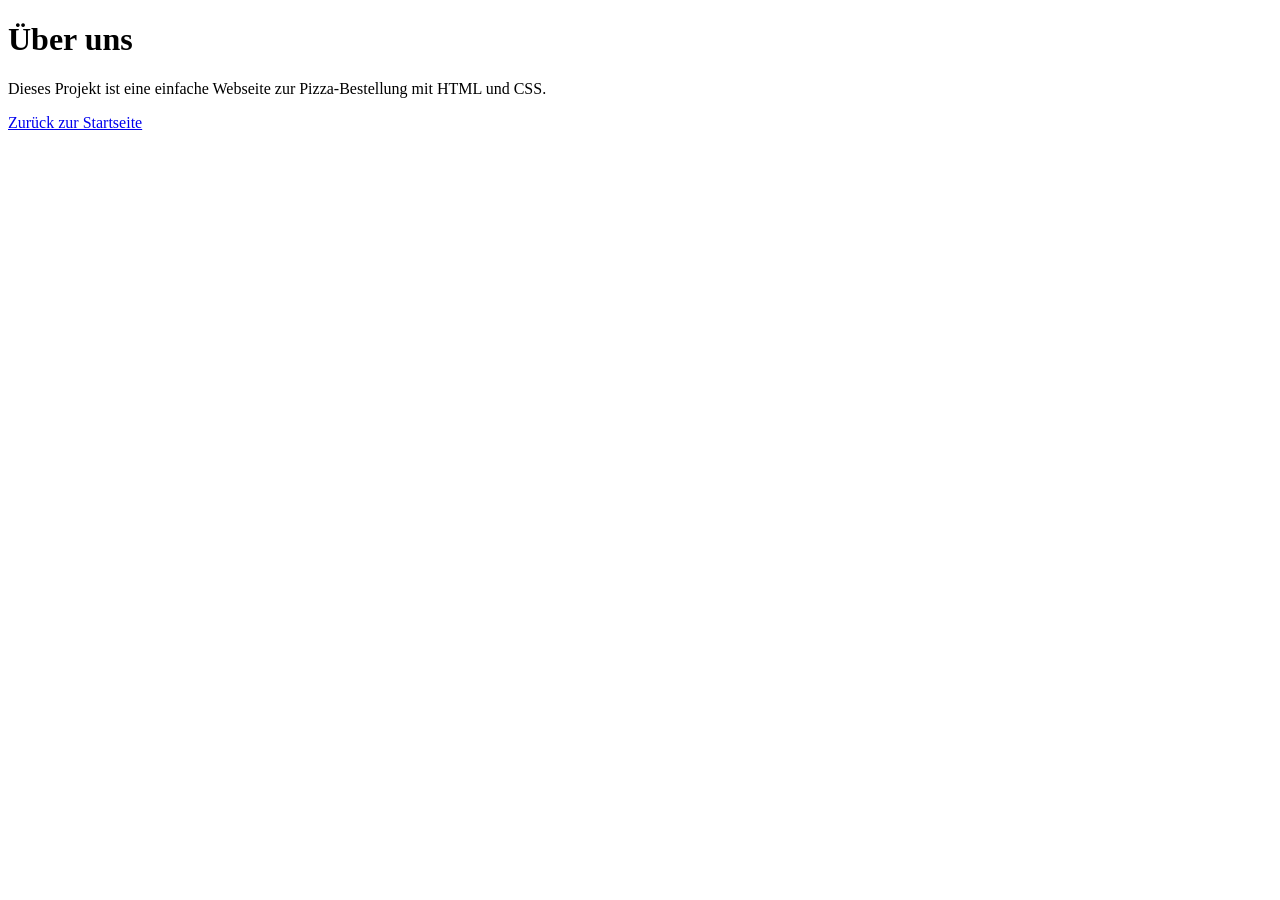
==== index.html @ 9bd303f0 "index.html" ====
<!DOCTYPE html>
<html lang="de">
<head>
  <meta charset="UTF-8">
  <title>Über uns</title>
  <!-- Bindet style.css ein -->
  <link rel="stylesheet" href="style.css">
</head>
<body>
  <h1>Über uns</h1>

  <!-- Projektbeschreibung -->
  <p>Dieses Projekt ist eine einfache Webseite zur Pizza-Bestellung mit HTML und CSS.</p>

  <!-- Link zurück zur Startseite -->
  <a href="index.html">Zurück zur Startseite</a>
</body>
</html>
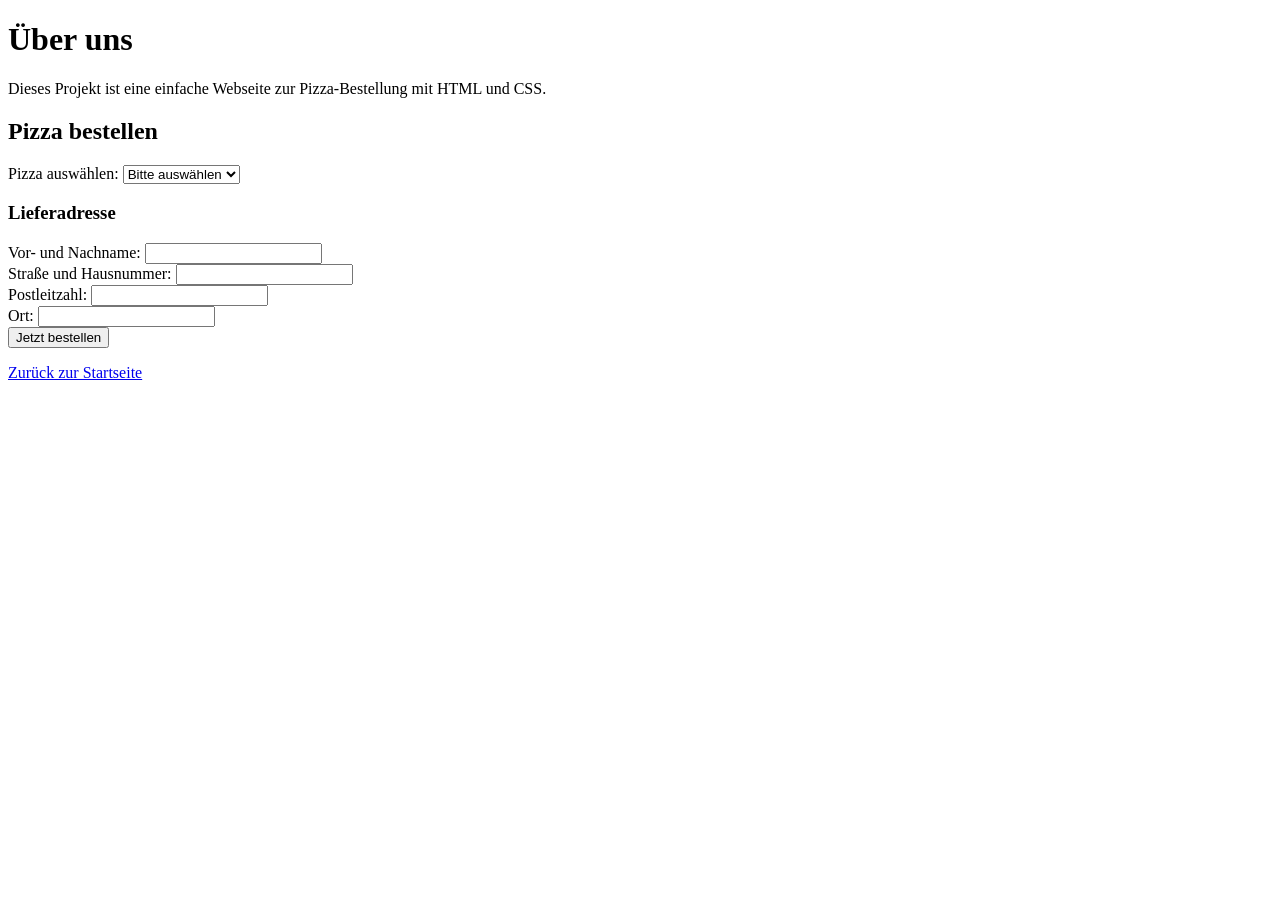
==== commit 92160abb: "Bestellformular hinzugefügt" ====
--- a/index.html
+++ b/index.html
@@ -1,3 +1,4 @@
+
 <!DOCTYPE html>
 <html lang="de">
 <head>
@@ -12,7 +13,55 @@
   <!-- Projektbeschreibung -->
   <p>Dieses Projekt ist eine einfache Webseite zur Pizza-Bestellung mit HTML und CSS.</p>
 
+  <!-- Bestellformular -->
+  <h2>Pizza bestellen</h2>
+
+  <form action="#" method="post">
+
+    <!-- Pizza auswählen -->
+    <div>
+      <label for="pizza">Pizza auswählen:</label>
+      <select id="pizza" name="pizza" required>
+        <option value="">Bitte auswählen</option>
+        <option value="margherita">Margherita</option>
+        <option value="salami">Salami</option>
+        <option value="funghi">Funghi</option>
+        <option value="tonno">Tonno</option>
+      </select>
+    </div>
+
+    <!-- Lieferadresse -->
+    <h3>Lieferadresse</h3>
+
+    <div>
+      <label for="name">Vor- und Nachname:</label>
+      <input type="text" id="name" name="name" required>
+    </div>
+
+    <div>
+      <label for="strasse">Straße und Hausnummer:</label>
+      <input type="text" id="strasse" name="strasse" required>
+    </div>
+
+    <div>
+      <label for="plz">Postleitzahl:</label>
+      <input type="text" id="plz" name="plz"
+             pattern="[0-9]{5}" maxlength="5" required>
+    </div>
+
+    <div>
+      <label for="ort">Ort:</label>
+      <input type="text" id="ort" name="ort" required>
+    </div>
+
+    <!-- Bestellung absenden -->
+    <button type="submit">Jetzt bestellen</button>
+
+  </form>
+
   <!-- Link zurück zur Startseite -->
-  <a href="index.html">Zurück zur Startseite</a>
+  <p>
+    <a href="index.html">Zurück zur Startseite</a>
+  </p>
 </body>
-</html>+</html>
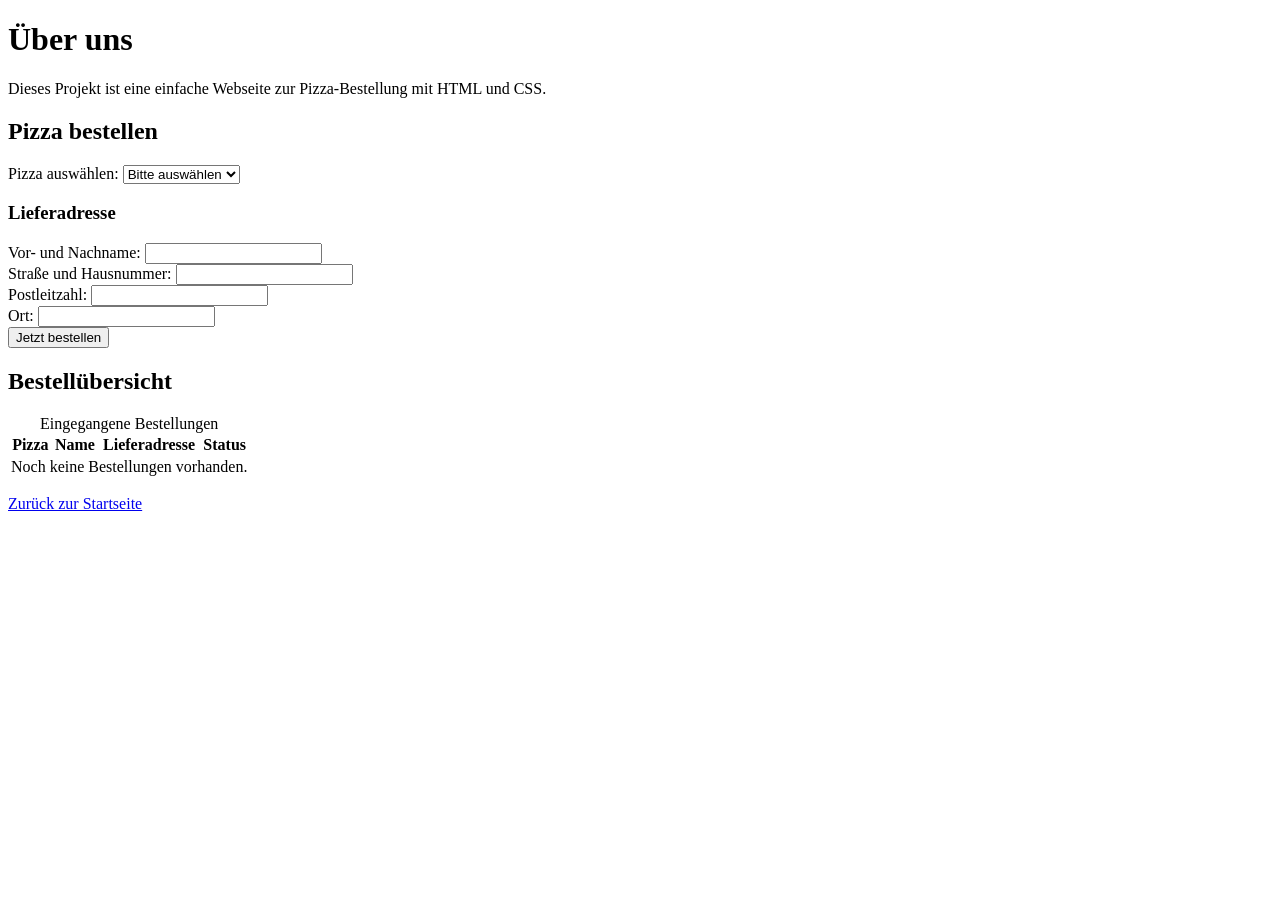
==== commit 97958761: "anpassung index" ====
--- a/index.html
+++ b/index.html
@@ -59,6 +59,27 @@
 
   </form>
 
+  <!-- Anzeige der Bestellungen -->
+  <section aria-labelledby="bestellungen">
+    <h2 id="bestellungen">Bestellübersicht</h2>
+    <table>
+      <caption>Eingegangene Bestellungen</caption>
+      <thead>
+        <tr>
+          <th scope="col">Pizza</th>
+          <th scope="col">Name</th>
+          <th scope="col">Lieferadresse</th>
+          <th scope="col">Status</th>
+        </tr>
+      </thead>
+      <tbody>
+        <tr>
+          <td colspan="4">Noch keine Bestellungen vorhanden.</td>
+        </tr>
+      </tbody>
+    </table>
+  </section>
+
   <!-- Link zurück zur Startseite -->
   <p>
     <a href="index.html">Zurück zur Startseite</a>
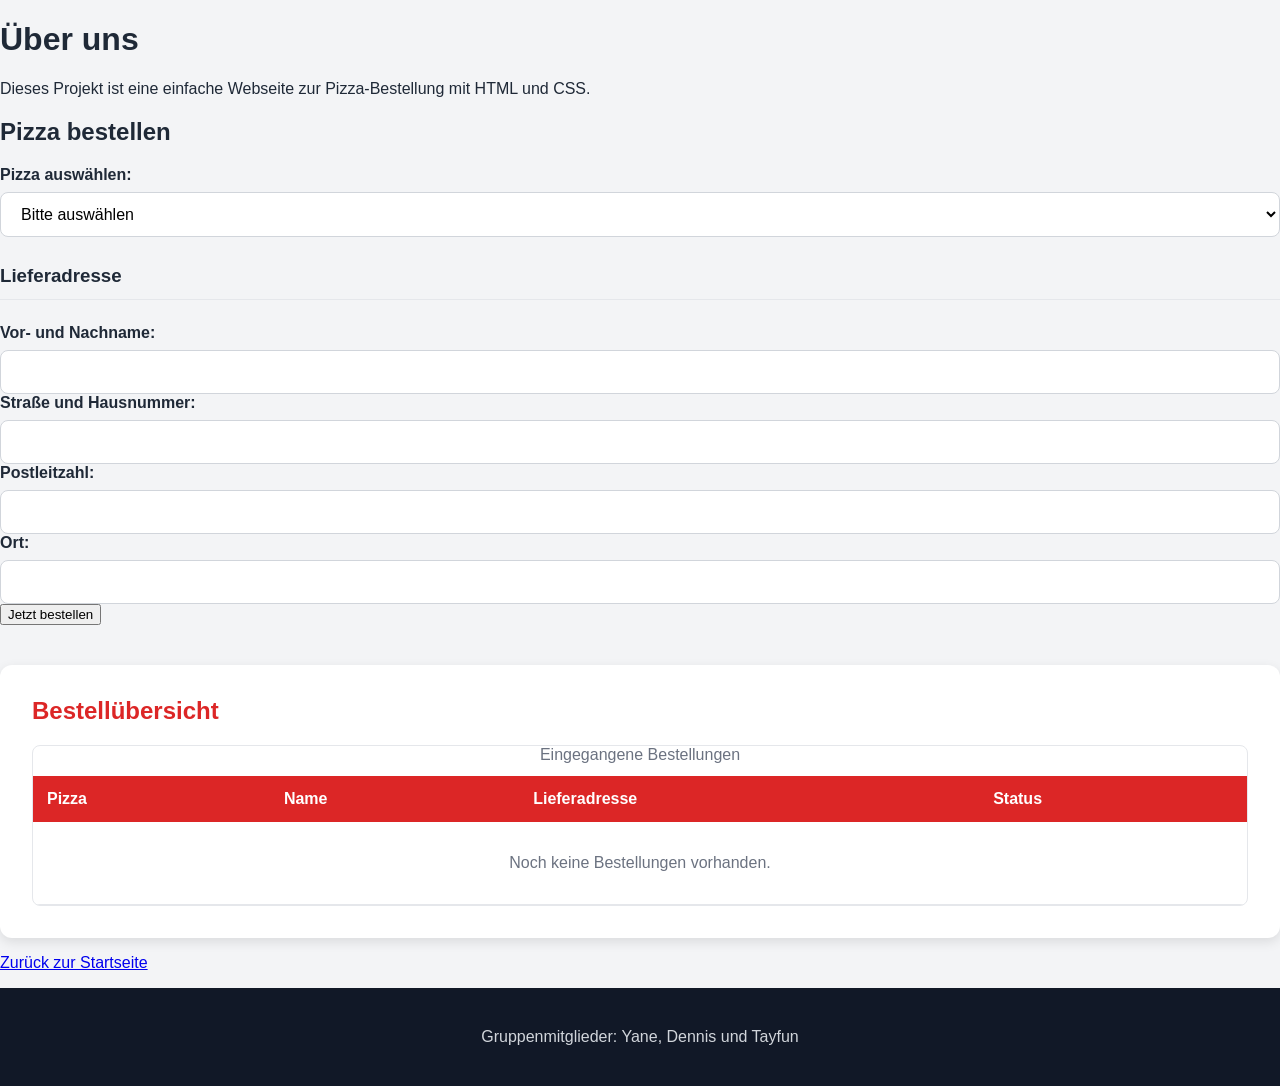
==== commit e4c8e215: "änderung css" ====
--- a/index.html
+++ b/index.html
@@ -60,29 +60,35 @@
   </form>
 
   <!-- Anzeige der Bestellungen -->
-  <section aria-labelledby="bestellungen">
+  <section class="karte bestelluebersicht" aria-labelledby="bestellungen">
     <h2 id="bestellungen">Bestellübersicht</h2>
-    <table>
-      <caption>Eingegangene Bestellungen</caption>
-      <thead>
-        <tr>
-          <th scope="col">Pizza</th>
-          <th scope="col">Name</th>
-          <th scope="col">Lieferadresse</th>
-          <th scope="col">Status</th>
-        </tr>
-      </thead>
-      <tbody>
-        <tr>
-          <td colspan="4">Noch keine Bestellungen vorhanden.</td>
-        </tr>
-      </tbody>
-    </table>
+    <div class="tabellen-container">
+      <table>
+        <caption>Eingegangene Bestellungen</caption>
+        <thead>
+          <tr>
+            <th scope="col">Pizza</th>
+            <th scope="col">Name</th>
+            <th scope="col">Lieferadresse</th>
+            <th scope="col">Status</th>
+          </tr>
+        </thead>
+        <tbody>
+          <tr>
+            <td class="leer" colspan="4">Noch keine Bestellungen vorhanden.</td>
+          </tr>
+        </tbody>
+      </table>
+    </div>
   </section>
 
   <!-- Link zurück zur Startseite -->
   <p>
     <a href="index.html">Zurück zur Startseite</a>
   </p>
+
+  <footer>
+    <p>Gruppenmitglieder: Yane, Dennis und Tayfun</p>
+  </footer>
 </body>
 </html>
--- a/style.css
+++ b/style.css
@@ -0,0 +1,205 @@
+
+/* Grundlayout */
+* {
+  box-sizing: border-box;
+}
+
+body {
+  margin: 0;
+  font-family: Arial, sans-serif;
+  background-color: #f3f4f6;
+  color: #1f2937;
+}
+
+/* Kopfbereich */
+header {
+  background-color: #dc2626;
+  color: white;
+  text-align: center;
+  padding: 32px 20px;
+}
+
+header h1 {
+  margin: 0;
+  font-size: 36px;
+}
+
+header p {
+  margin-top: 12px;
+}
+
+/* Hauptcontainer */
+.container {
+  max-width: 900px;
+  margin: 0 auto;
+  padding: 40px 20px;
+}
+
+/* Projektbeschreibung */
+.beschreibung {
+  text-align: center;
+  margin-bottom: 32px;
+}
+
+.beschreibung p {
+  color: #6b7280;
+}
+
+/* Weiße Karten */
+.karte {
+  background-color: white;
+  padding: 32px;
+  border-radius: 12px;
+  box-shadow: 0 4px 12px rgba(0, 0, 0, 0.1);
+}
+
+.karte h2 {
+  color: #dc2626;
+  margin-top: 0;
+}
+
+/* Formular */
+.formularfeld {
+  margin-bottom: 20px;
+}
+
+label {
+  display: block;
+  margin-bottom: 8px;
+  font-weight: bold;
+}
+
+input,
+select {
+  width: 100%;
+  padding: 12px 16px;
+  border: 1px solid #d1d5db;
+  border-radius: 8px;
+  font-size: 16px;
+  background-color: white;
+}
+
+/* Eingabefeld aktiv */
+input:focus,
+select:focus {
+  outline: none;
+  border-color: #ef4444;
+  box-shadow: 0 0 0 3px #fee2e2;
+}
+
+/* Lieferadresse */
+form h3 {
+  padding-bottom: 12px;
+  border-bottom: 1px solid #e5e7eb;
+  margin-top: 28px;
+  margin-bottom: 24px;
+}
+
+/* PLZ und Ort nebeneinander */
+.adresszeile {
+  display: grid;
+  grid-template-columns: 1fr 1fr;
+  gap: 16px;
+}
+
+/* Bestellbutton */
+.bestellbutton {
+  width: 100%;
+  padding: 14px;
+  background-color: #dc2626;
+  color: white;
+  border: none;
+  border-radius: 8px;
+  font-size: 16px;
+  font-weight: bold;
+  cursor: pointer;
+  transition: background-color 0.2s;
+}
+
+.bestellbutton:hover {
+  background-color: #b91c1c;
+}
+
+/* Bestellübersicht */
+.bestelluebersicht {
+  margin-top: 40px;
+}
+
+.tabellen-container {
+  overflow-x: auto;
+  border: 1px solid #e5e7eb;
+  border-radius: 8px;
+  background-color: white;
+}
+
+table {
+  width: 100%;
+  min-width: 560px;
+  border-collapse: collapse;
+  text-align: left;
+}
+
+caption {
+  margin-bottom: 12px;
+  color: #6b7280;
+}
+
+th {
+  background-color: #dc2626;
+  color: white;
+  padding: 14px;
+}
+
+td {
+  padding: 14px;
+  border-bottom: 1px solid #e5e7eb;
+}
+
+tbody tr:hover {
+  background-color: #f9fafb;
+}
+
+.leer {
+  text-align: center;
+  color: #6b7280;
+  padding: 32px;
+}
+
+/* Zurück-Link */
+.zurueck {
+  margin-top: 32px;
+  text-align: center;
+}
+
+.zurueck a {
+  color: #dc2626;
+  text-decoration: none;
+  font-weight: bold;
+}
+
+.zurueck a:hover {
+  text-decoration: underline;
+}
+
+/* Fußbereich */
+footer {
+  background-color: #111827;
+  color: #d1d5db;
+  text-align: center;
+  padding: 24px;
+}
+
+/* Anpassung für Smartphones */
+@media (max-width: 600px) {
+  .adresszeile {
+    grid-template-columns: 1fr;
+  }
+
+  .karte {
+    padding: 20px;
+  }
+
+  header h1 {
+    font-size: 28px;
+  }
+}
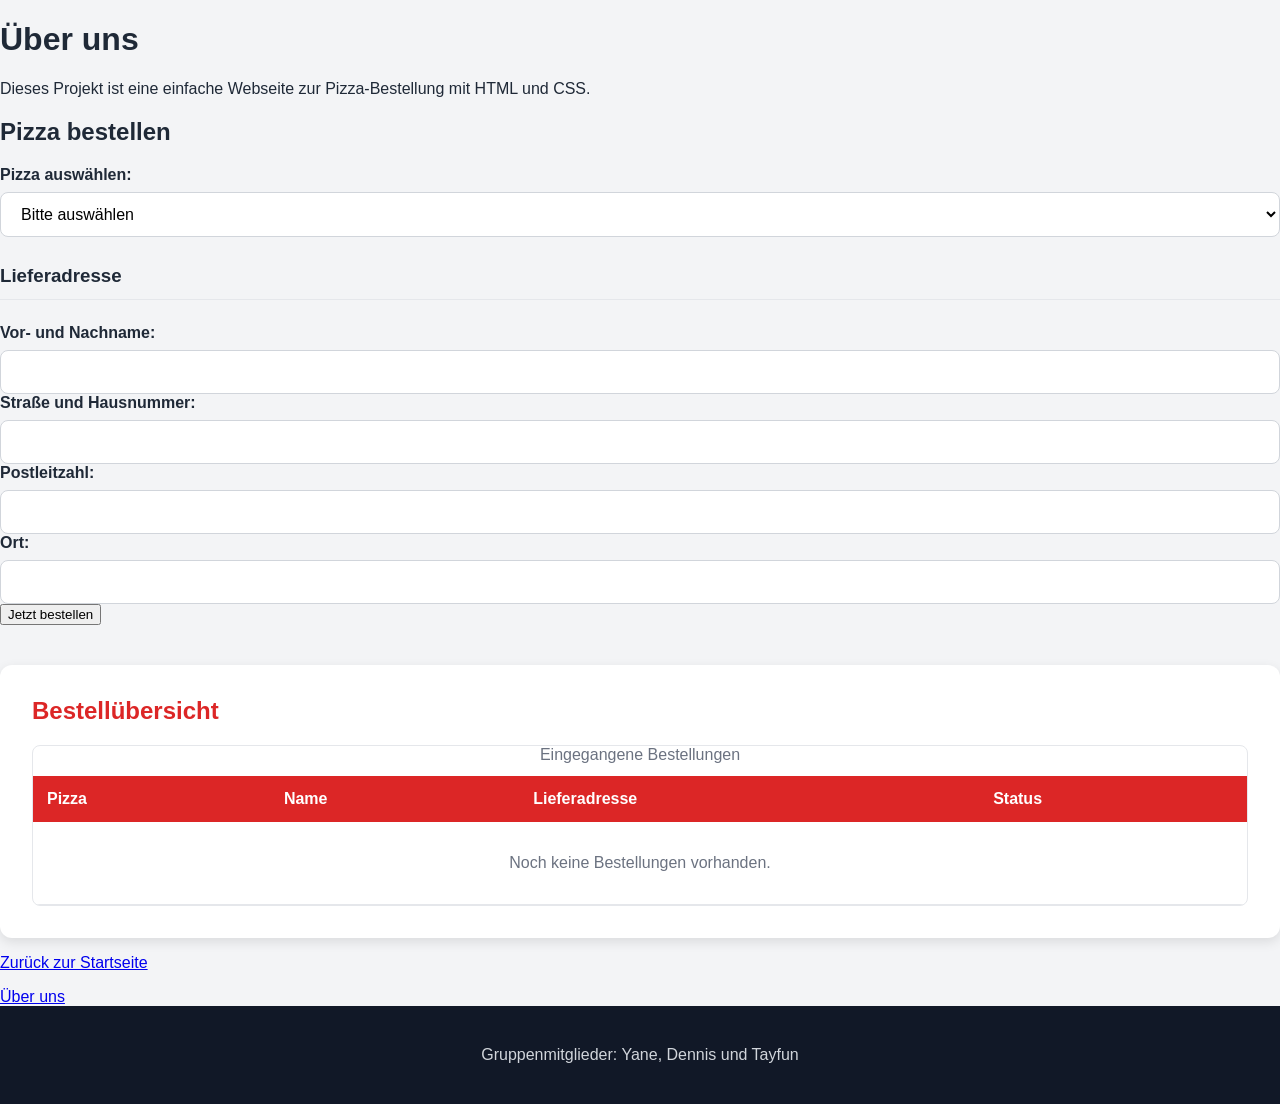
==== commit 41a5a5fe: "uber-uns.html" ====
--- a/index.html
+++ b/index.html
@@ -86,7 +86,8 @@
   <p>
     <a href="index.html">Zurück zur Startseite</a>
   </p>
-
+<!-- Link zur Unterseite Über uns -->
+<a href="uber-uns.html">Über uns</a>
   <footer>
     <p>Gruppenmitglieder: Yane, Dennis und Tayfun</p>
   </footer>
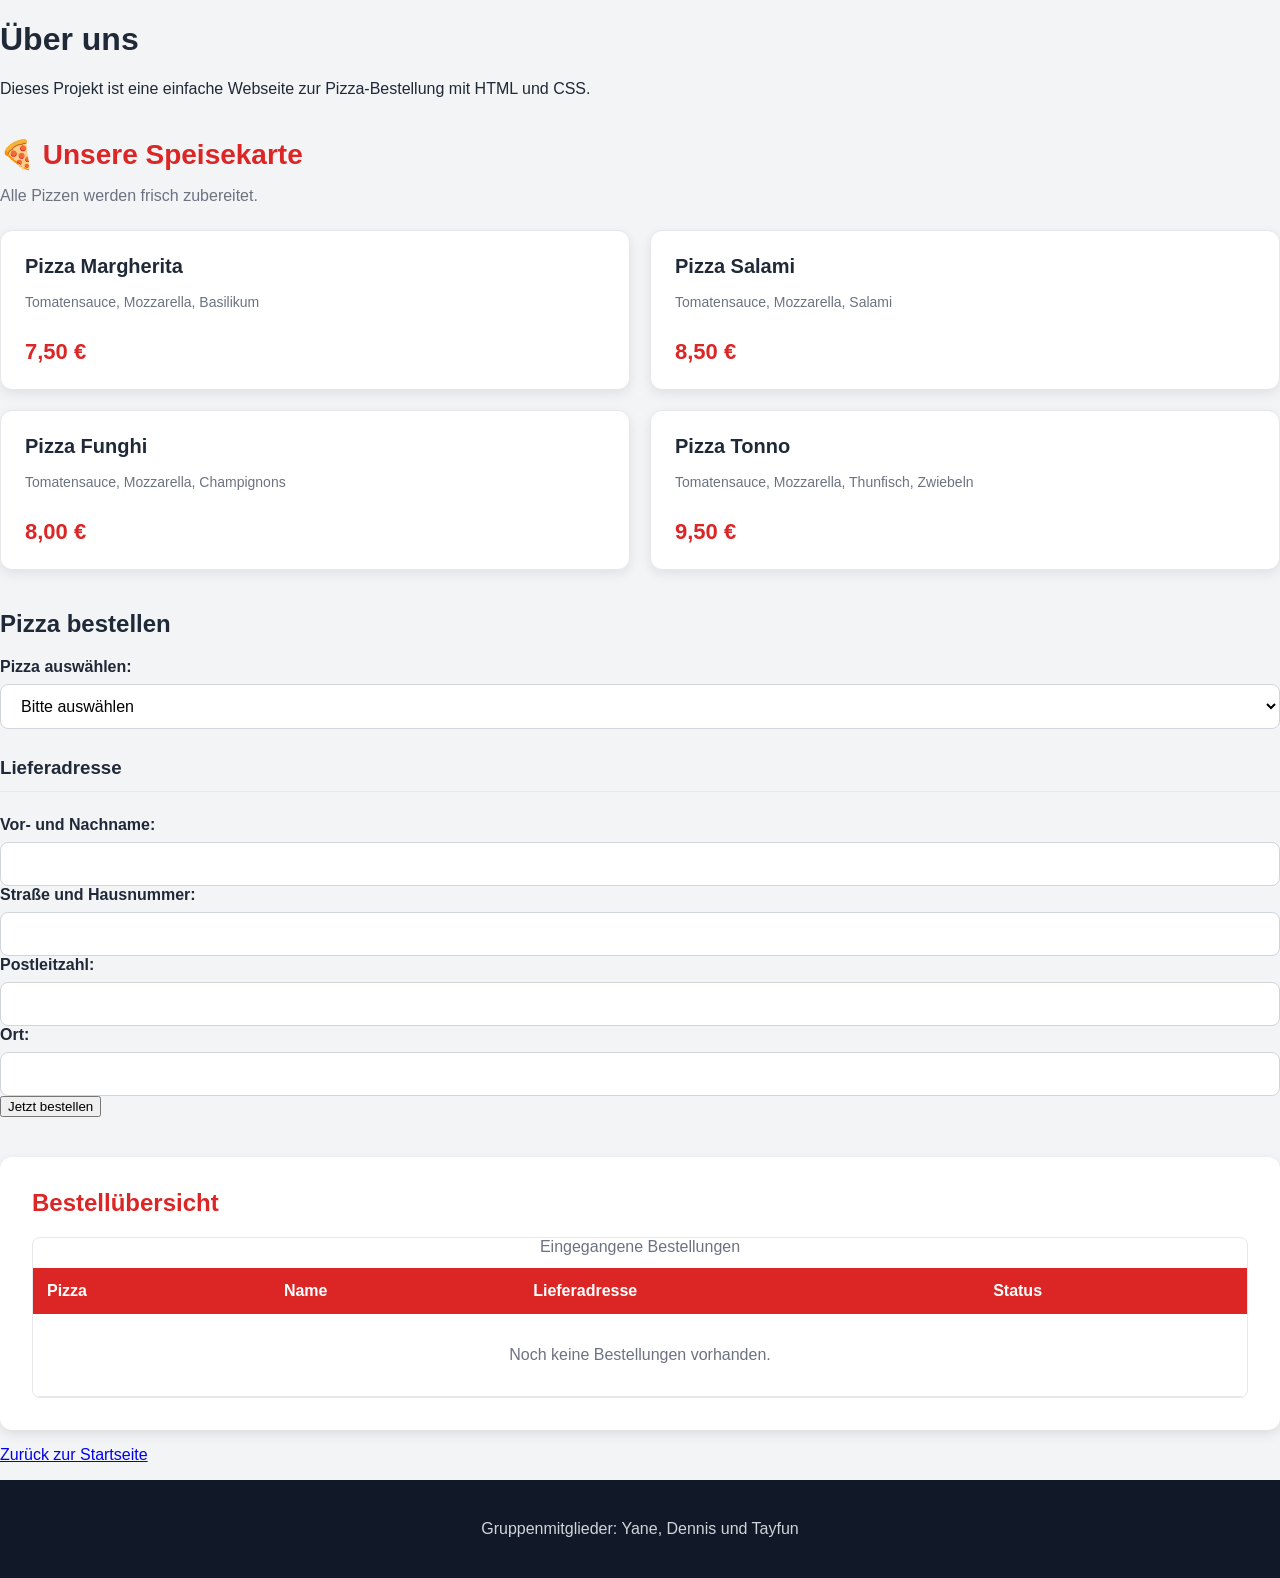
==== commit 43135b6d: "Allergene und sonstiges" ====
--- a/index.html
+++ b/index.html
@@ -13,6 +13,40 @@
   <!-- Projektbeschreibung -->
   <p>Dieses Projekt ist eine einfache Webseite zur Pizza-Bestellung mit HTML und CSS.</p>
 
+  <!-- Speisekarte -->
+  <section class="speisekarte">
+    <h2>🍕 Unsere Speisekarte</h2>
+    <p>Alle Pizzen werden frisch zubereitet.</p>
+
+    <div class="pizza-liste">
+
+      <article class="pizza-karte">
+        <h3>Pizza Margherita</h3>
+        <p>Tomatensauce, Mozzarella, Basilikum</p>
+        <span class="preis">7,50 €</span>
+      </article>
+
+      <article class="pizza-karte">
+        <h3>Pizza Salami</h3>
+        <p>Tomatensauce, Mozzarella, Salami</p>
+        <span class="preis">8,50 €</span>
+      </article>
+
+      <article class="pizza-karte">
+        <h3>Pizza Funghi</h3>
+        <p>Tomatensauce, Mozzarella, Champignons</p>
+        <span class="preis">8,00 €</span>
+      </article>
+
+      <article class="pizza-karte">
+        <h3>Pizza Tonno</h3>
+        <p>Tomatensauce, Mozzarella, Thunfisch, Zwiebeln</p>
+        <span class="preis">9,50 €</span>
+      </article>
+
+    </div>
+  </section>
+
   <!-- Bestellformular -->
   <h2>Pizza bestellen</h2>
 
@@ -23,10 +57,10 @@
       <label for="pizza">Pizza auswählen:</label>
       <select id="pizza" name="pizza" required>
         <option value="">Bitte auswählen</option>
-        <option value="margherita">Margherita</option>
-        <option value="salami">Salami</option>
-        <option value="funghi">Funghi</option>
-        <option value="tonno">Tonno</option>
+        <option value="margherita">Margherita – 7,50 €</option>
+        <option value="salami">Salami – 8,50 €</option>
+        <option value="funghi">Funghi – 8,00 €</option>
+        <option value="tonno">Tonno – 9,50 €</option>
       </select>
     </div>
 
@@ -62,6 +96,7 @@
   <!-- Anzeige der Bestellungen -->
   <section class="karte bestelluebersicht" aria-labelledby="bestellungen">
     <h2 id="bestellungen">Bestellübersicht</h2>
+
     <div class="tabellen-container">
       <table>
         <caption>Eingegangene Bestellungen</caption>
@@ -75,7 +110,9 @@
         </thead>
         <tbody>
           <tr>
-            <td class="leer" colspan="4">Noch keine Bestellungen vorhanden.</td>
+            <td class="leer" colspan="4">
+              Noch keine Bestellungen vorhanden.
+            </td>
           </tr>
         </tbody>
       </table>
@@ -86,8 +123,7 @@
   <p>
     <a href="index.html">Zurück zur Startseite</a>
   </p>
-<!-- Link zur Unterseite Über uns -->
-<a href="uber-uns.html">Über uns</a>
+
   <footer>
     <p>Gruppenmitglieder: Yane, Dennis und Tayfun</p>
   </footer>
--- a/style.css
+++ b/style.css
@@ -203,3 +203,100 @@
     font-size: 28px;
   }
 }
+
+
+/* Speisekarte */
+.speisekarte {
+  margin: 40px 0;
+}
+
+.speisekarte h2 {
+  color: #dc2626;
+  font-size: 28px;
+  margin-bottom: 10px;
+}
+
+.speisekarte > p {
+  color: #6b7280;
+  margin-bottom: 25px;
+}
+
+/* Pizzen als Karten nebeneinander */
+.pizza-liste {
+  display: grid;
+  grid-template-columns: repeat(2, 1fr);
+  gap: 20px;
+}
+
+/* Einzelne Pizza-Karte */
+.pizza-karte {
+  background-color: white;
+  padding: 24px;
+  border-radius: 12px;
+  border: 1px solid #e5e7eb;
+  box-shadow: 0 4px 12px rgba(0, 0, 0, 0.08);
+  transition: transform 0.2s, box-shadow 0.2s;
+}
+
+/* Hover-Effekt */
+.pizza-karte:hover {
+  transform: translateY(-4px);
+  box-shadow: 0 8px 20px rgba(0, 0, 0, 0.12);
+}
+
+/* Pizza-Name */
+.pizza-karte h3 {
+  margin-top: 0;
+  margin-bottom: 10px;
+  font-size: 20px;
+  color: #1f2937;
+}
+
+/* Zutaten */
+.pizza-karte p {
+  color: #6b7280;
+  font-size: 14px;
+  line-height: 1.5;
+}
+
+/* Preis */
+.preis {
+  display: inline-block;
+  margin-top: 12px;
+  color: #dc2626;
+  font-size: 22px;
+  font-weight: bold;
+}
+
+/* Responsive Design */
+@media (max-width: 600px) {
+  .pizza-liste {
+    grid-template-columns: 1fr;
+  }
+}
+
+
+/* Allergeninformationen */
+.allergene {
+  max-width: 900px;
+  margin: 30px auto;
+}
+
+/* Zusätzlicher Allergenhinweis */
+.allergen-hinweis {
+  max-width: 900px;
+  margin: 30px auto;
+  padding: 20px;
+  background-color: #fff7ed;
+  border-left: 4px solid #f97316;
+  border-radius: 8px;
+}
+
+.allergen-hinweis h2 {
+  margin-top: 0;
+  color: #c2410c;
+}
+
+.allergen-hinweis p {
+  line-height: 1.6;
+}
